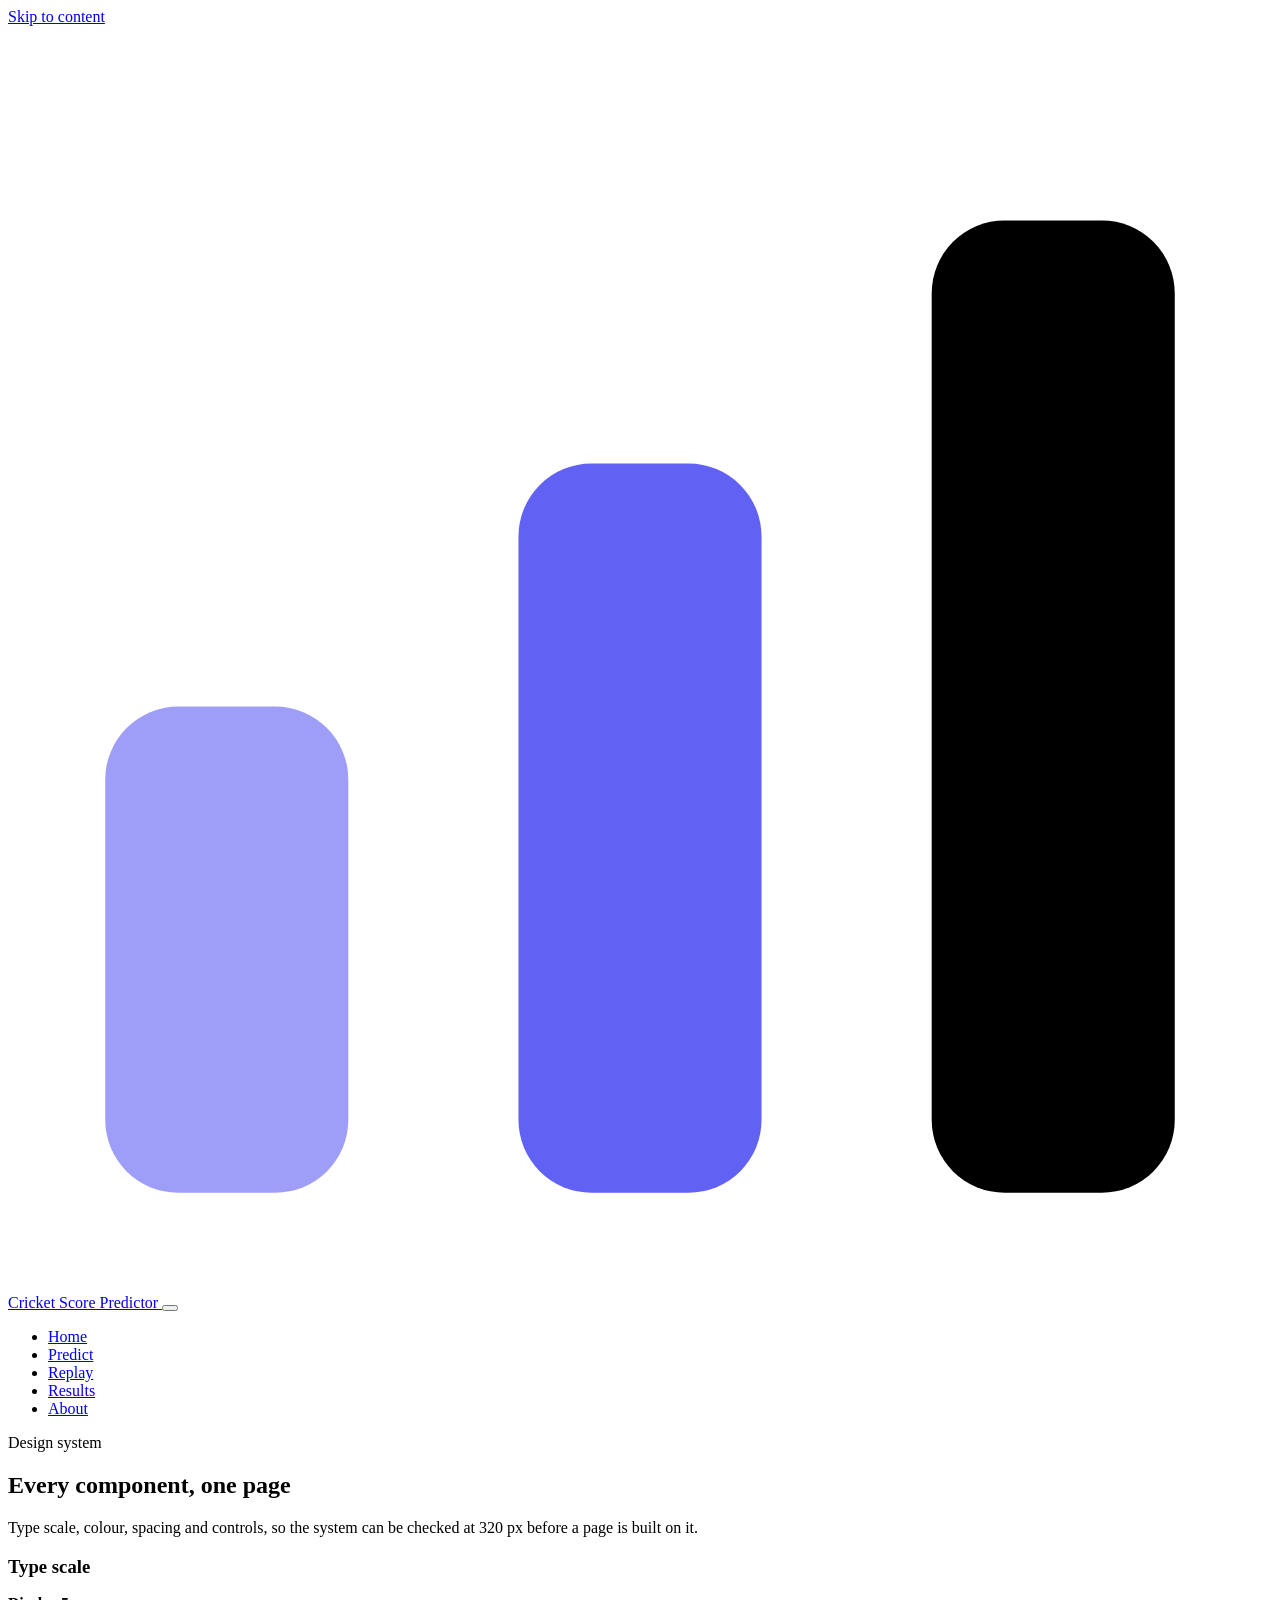
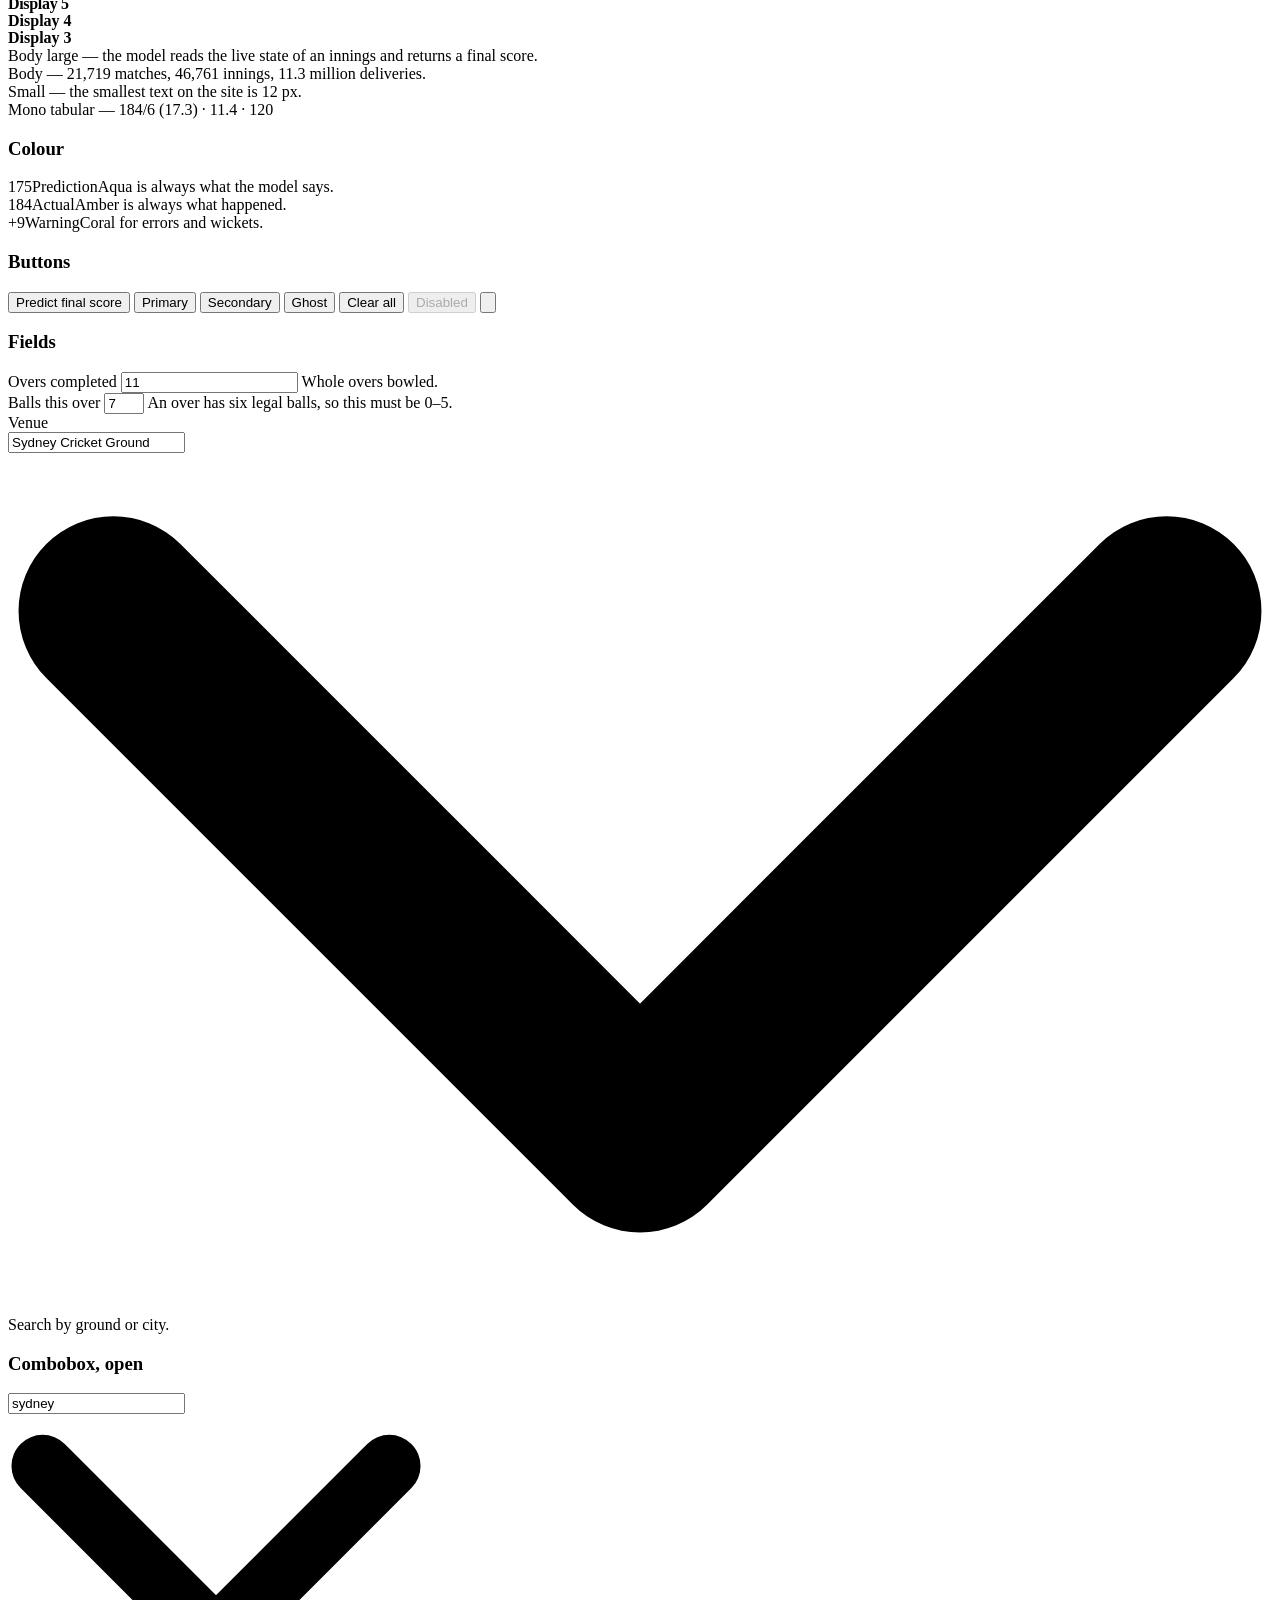
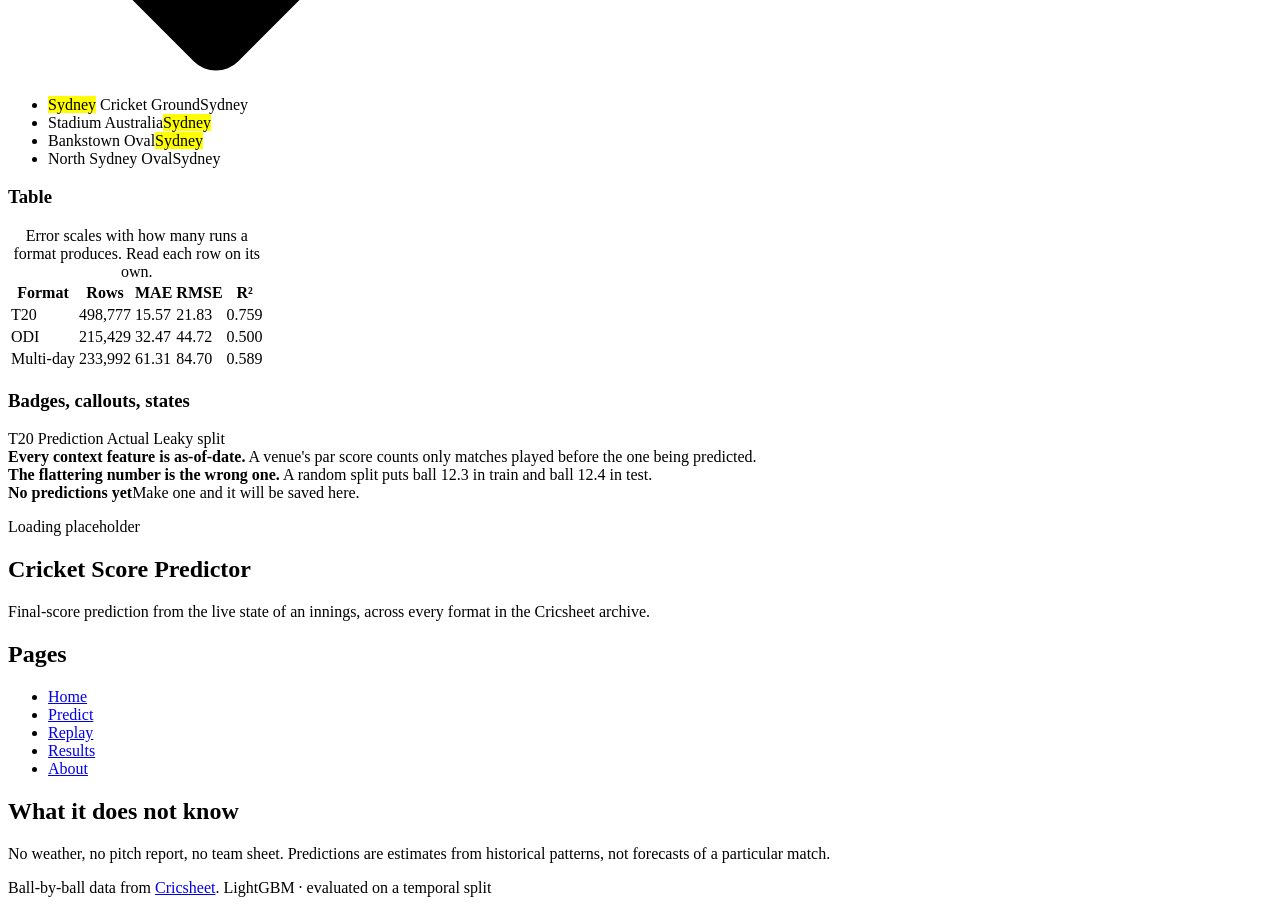
==== app/static/index.html @ 68343dd3 "feat(ui): add the home page shell and a component specimen Carries the shared header, skip link and " ====
<!doctype html>
<html lang="en">
<head>
<meta charset="utf-8">
<meta name="viewport" content="width=device-width, initial-scale=1">
<title>Cricket Score Predictor</title>
<meta name="description" content="Predict the final score of a cricket innings from its live state, across T20, ODI and multi-day formats.">
<link rel="icon" href="/favicon.svg" type="image/svg+xml">
<link rel="preconnect" href="https://fonts.googleapis.com">
<link rel="preconnect" href="https://fonts.gstatic.com" crossorigin>
<link rel="stylesheet" href="https://fonts.googleapis.com/css2?family=Archivo:wdth,wght@100..125,500..800&family=IBM+Plex+Mono:wght@400;500&family=IBM+Plex+Sans:wght@400;500;600&display=swap">
<link rel="stylesheet" href="/css/tokens.css">
<link rel="stylesheet" href="/css/base.css">
<link rel="stylesheet" href="/css/components.css">
</head>
<body class="page">

<a class="skip-link" href="#main">Skip to content</a>

<header class="site-header">
  <div class="shell site-header__inner">
    <a class="brand" href="/">
      <svg class="brand__mark" viewBox="0 0 26 26" aria-hidden="true" focusable="false">
        <rect x="2" y="14" width="5" height="10" rx="1.5" fill="currentColor" opacity=".38"/>
        <rect x="10.5" y="9" width="5" height="15" rx="1.5" fill="currentColor" opacity=".62"/>
        <rect x="19" y="4" width="5" height="20" rx="1.5" fill="var(--predict)"/>
      </svg>
      <span class="brand__text">Cricket Score Predictor</span>
    </a>

    <button class="nav-toggle" type="button" aria-expanded="false" aria-controls="site-nav" aria-label="Open menu">
      <span class="nav-toggle__bars" aria-hidden="true"><span></span><span></span><span></span></span>
    </button>

    <nav id="site-nav" class="site-nav" aria-label="Main">
      <ul class="site-nav__list">
        <li><a class="site-nav__link" href="/">Home</a></li>
        <li><a class="site-nav__link" href="/predict.html">Predict</a></li>
        <li><a class="site-nav__link" href="/replay.html">Replay</a></li>
        <li><a class="site-nav__link" href="/results.html">Results</a></li>
        <li><a class="site-nav__link" href="/about.html">About</a></li>
      </ul>
    </nav>
  </div>
</header>

<main id="main" class="page__main">

  <!-- PHASE 2 SPECIMEN.
       This block exists so the design system can be checked in a browser at
       every breakpoint before any page is built on it. Phase 3 replaces it
       with the real hero and headline metrics. -->
  <section class="band">
    <div class="shell">
      <div class="band__head">
        <span class="eyebrow">Design system</span>
        <h1>Every component, one page</h1>
        <p>Type scale, colour, spacing and controls, so the system can be checked at 320&nbsp;px before a page is built on it.</p>
      </div>

      <div class="stack--loose stack">
        <div>
          <h3>Type scale</h3>
          <div class="stack--tight stack" style="margin-top: var(--sp-4)">
            <div style="font-family: var(--font-display); font-size: var(--step-5); font-weight: 800; line-height: 1.02; letter-spacing: -0.02em">Display 5</div>
            <div style="font-family: var(--font-display); font-size: var(--step-4); font-weight: 700; line-height: 1.02">Display 4</div>
            <div style="font-family: var(--font-display); font-size: var(--step-3); font-weight: 700">Display 3</div>
            <div style="font-size: var(--step-1)">Body large — the model reads the live state of an innings and returns a final score.</div>
            <div style="font-size: var(--step-0)">Body — 21,719 matches, 46,761 innings, 11.3 million deliveries.</div>
            <div class="small faint">Small — the smallest text on the site is 12&nbsp;px.</div>
            <div class="mono num">Mono tabular — 184/6 (17.3) · 11.4 · 120</div>
          </div>
        </div>

        <div>
          <h3>Colour</h3>
          <div class="grid grid--narrow" style="margin-top: var(--sp-4)">
            <div class="card card--predict"><div class="stat stat--predict"><span class="stat__value num">175</span><span class="stat__label">Prediction</span><span class="stat__note">Aqua is always what the model says.</span></div></div>
            <div class="card card--actual"><div class="stat stat--actual"><span class="stat__value num">184</span><span class="stat__label">Actual</span><span class="stat__note">Amber is always what happened.</span></div></div>
            <div class="card card--warn"><div class="stat stat--warn"><span class="stat__value num">+9</span><span class="stat__label">Warning</span><span class="stat__note">Coral for errors and wickets.</span></div></div>
          </div>
        </div>

        <div>
          <h3>Buttons</h3>
          <div class="row" style="margin-top: var(--sp-4)">
            <button class="btn btn--primary btn--lg" type="button">Predict final score</button>
            <button class="btn btn--primary" type="button">Primary</button>
            <button class="btn btn--secondary" type="button">Secondary</button>
            <button class="btn btn--ghost" type="button">Ghost</button>
            <button class="btn btn--danger btn--sm" type="button">Clear all</button>
            <button class="btn btn--primary" type="button" disabled>Disabled</button>
            <button class="btn btn--icon" type="button" aria-label="Swap batting and bowling team">
              <svg viewBox="0 0 24 24" fill="none" stroke="currentColor" stroke-width="2" stroke-linecap="round" stroke-linejoin="round" aria-hidden="true"><path d="M7 16V4m0 0L3 8m4-4 4 4"/><path d="M17 8v12m0 0 4-4m-4 4-4-4"/></svg>
            </button>
          </div>
        </div>

        <div>
          <h3>Fields</h3>
          <div class="field-group" style="margin-top: var(--sp-4)">
            <div class="field">
              <label class="field__label" for="spec-a">Overs completed</label>
              <input class="input num" id="spec-a" type="number" value="11" min="0">
              <span class="field__hint">Whole overs bowled.</span>
            </div>
            <div class="field" data-invalid="true">
              <label class="field__label" for="spec-b">Balls this over</label>
              <input class="input num" id="spec-b" type="number" value="7" min="0" max="5" aria-describedby="spec-b-err" aria-invalid="true">
              <span class="field__error" id="spec-b-err">An over has six legal balls, so this must be 0–5.</span>
            </div>
            <div class="field">
              <label class="field__label" for="spec-c">Venue</label>
              <div class="combobox" data-open="false">
                <input class="input combobox__input" id="spec-c" type="text" value="Sydney Cricket Ground" role="combobox" aria-expanded="false" aria-controls="spec-lb" autocomplete="off">
                <span class="combobox__toggle" aria-hidden="true">
                  <svg viewBox="0 0 12 8" fill="none" stroke="currentColor" stroke-width="1.8" stroke-linecap="round" stroke-linejoin="round"><path d="m1 1.5 5 5 5-5"/></svg>
                </span>
                <ul class="combobox__listbox" id="spec-lb" role="listbox" aria-label="Venue"></ul>
              </div>
              <span class="field__hint">Search by ground or city.</span>
            </div>
          </div>
        </div>

        <div>
          <h3>Combobox, open</h3>
          <div style="max-width: 26rem; margin-top: var(--sp-4)">
            <div class="combobox" data-open="true">
              <input class="input combobox__input" type="text" value="sydney" role="combobox" aria-expanded="true" aria-controls="spec-lb2" aria-label="Venue search" autocomplete="off">
              <!-- The listbox is pinned open and in flow so the open state can
                   be inspected; that makes the container tall, so the toggle
                   is anchored to the input rather than centred on it. -->
              <span class="combobox__toggle" aria-hidden="true" style="top: 22px; transform: none">
                <svg viewBox="0 0 12 8" fill="none" stroke="currentColor" stroke-width="1.8" stroke-linecap="round" stroke-linejoin="round"><path d="m1 1.5 5 5 5-5"/></svg>
              </span>
              <ul class="combobox__listbox" id="spec-lb2" role="listbox" aria-label="Venue" style="position: static; max-height: none; box-shadow: none; margin-top: var(--sp-2)">
                <li class="combobox__option" role="option" aria-selected="true" data-active="true"><span><mark>Sydney</mark> Cricket Ground</span><span class="combobox__meta">Sydney</span></li>
                <li class="combobox__option" role="option" aria-selected="false"><span>Stadium Australia</span><span class="combobox__meta"><mark>Sydney</mark></span></li>
                <li class="combobox__option" role="option" aria-selected="false"><span>Bankstown Oval</span><span class="combobox__meta"><mark>Sydney</mark></span></li>
                <li class="combobox__option" role="option" aria-selected="false"><span>North Sydney Oval</span><span class="combobox__meta">Sydney</span></li>
              </ul>
            </div>
          </div>
        </div>

        <div>
          <h3>Table</h3>
          <div class="table-wrap" style="margin-top: var(--sp-4)">
            <div class="scroll-x">
              <table class="data">
                <caption>Error scales with how many runs a format produces. Read each row on its own.</caption>
                <thead><tr><th scope="col">Format</th><th scope="col" class="n">Rows</th><th scope="col" class="n">MAE</th><th scope="col" class="n">RMSE</th><th scope="col" class="n">R²</th></tr></thead>
                <tbody>
                  <tr><td>T20</td><td class="n">498,777</td><td class="n">15.57</td><td class="n">21.83</td><td class="n">0.759</td></tr>
                  <tr><td>ODI</td><td class="n">215,429</td><td class="n">32.47</td><td class="n">44.72</td><td class="n">0.500</td></tr>
                  <tr><td>Multi-day</td><td class="n">233,992</td><td class="n">61.31</td><td class="n">84.70</td><td class="n">0.589</td></tr>
                </tbody>
              </table>
            </div>
          </div>
        </div>

        <div>
          <h3>Badges, callouts, states</h3>
          <div class="row" style="margin-top: var(--sp-4)">
            <span class="badge">T20</span>
            <span class="badge badge--predict">Prediction</span>
            <span class="badge badge--actual">Actual</span>
            <span class="badge badge--warn">Leaky split</span>
          </div>
          <div class="stack" style="margin-top: var(--sp-4)">
            <div class="callout"><strong>Every context feature is as-of-date.</strong> A venue's par score counts only matches played before the one being predicted.</div>
            <div class="callout callout--warn"><strong>The flattering number is the wrong one.</strong> A random split puts ball 12.3 in train and ball 12.4 in test.</div>
            <div class="empty-state"><strong>No predictions yet</strong>Make one and it will be saved here.</div>
            <p class="skeleton" style="max-width: 22rem">Loading placeholder</p>
          </div>
        </div>
      </div>
    </div>
  </section>

</main>

<footer class="site-footer">
  <div class="shell">
    <div class="site-footer__grid">
      <div>
        <h2>Cricket Score Predictor</h2>
        <p>Final-score prediction from the live state of an innings, across every format in the Cricsheet archive.</p>
      </div>
      <div>
        <h2>Pages</h2>
        <ul>
          <li><a href="/">Home</a></li>
          <li><a href="/predict.html">Predict</a></li>
          <li><a href="/replay.html">Replay</a></li>
          <li><a href="/results.html">Results</a></li>
          <li><a href="/about.html">About</a></li>
        </ul>
      </div>
      <div>
        <h2>What it does not know</h2>
        <p>No weather, no pitch report, no team sheet. Predictions are estimates from historical patterns, not forecasts of a particular match.</p>
      </div>
    </div>
    <div class="site-footer__base">
      <span>Ball-by-ball data from <a href="https://cricsheet.org" rel="noreferrer noopener">Cricsheet</a>.</span>
      <span>LightGBM · evaluated on a temporal split</span>
    </div>
  </div>
</footer>

<script src="/js/nav.js"></script>
</body>
</html>
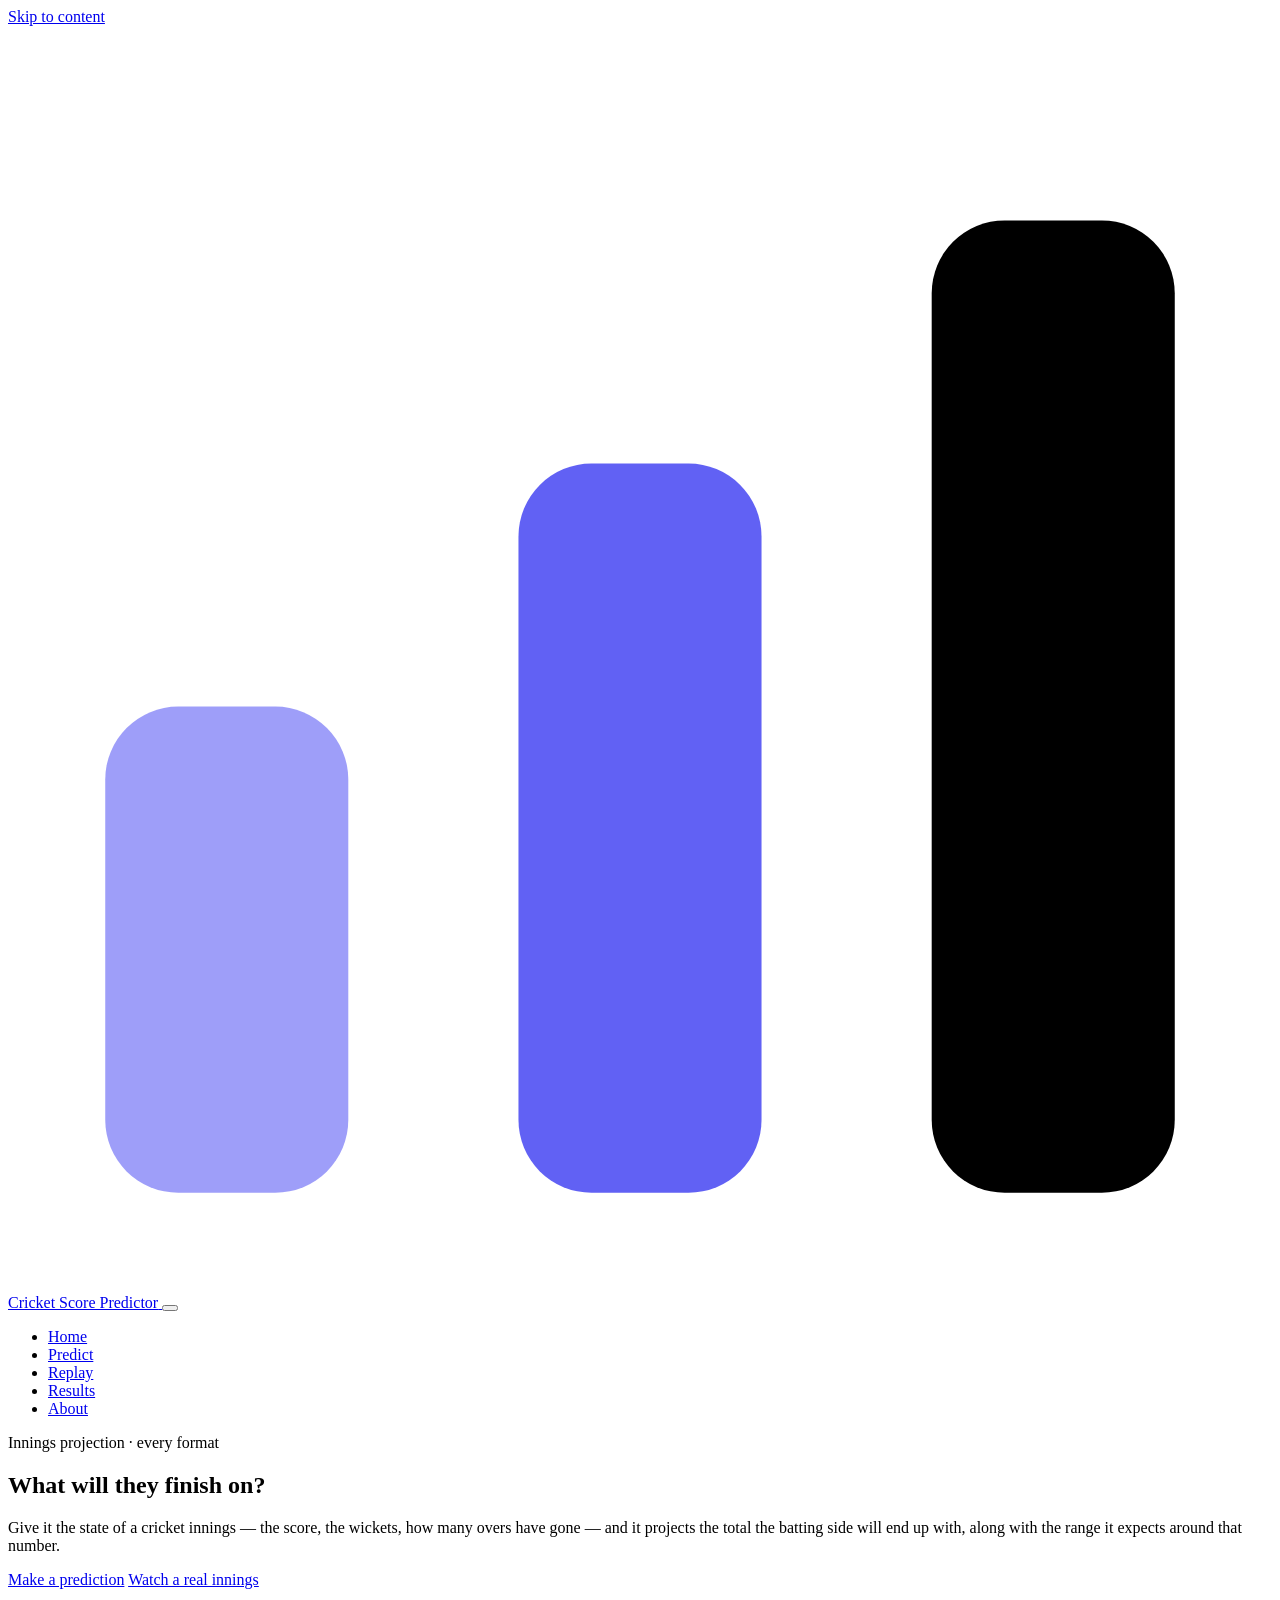
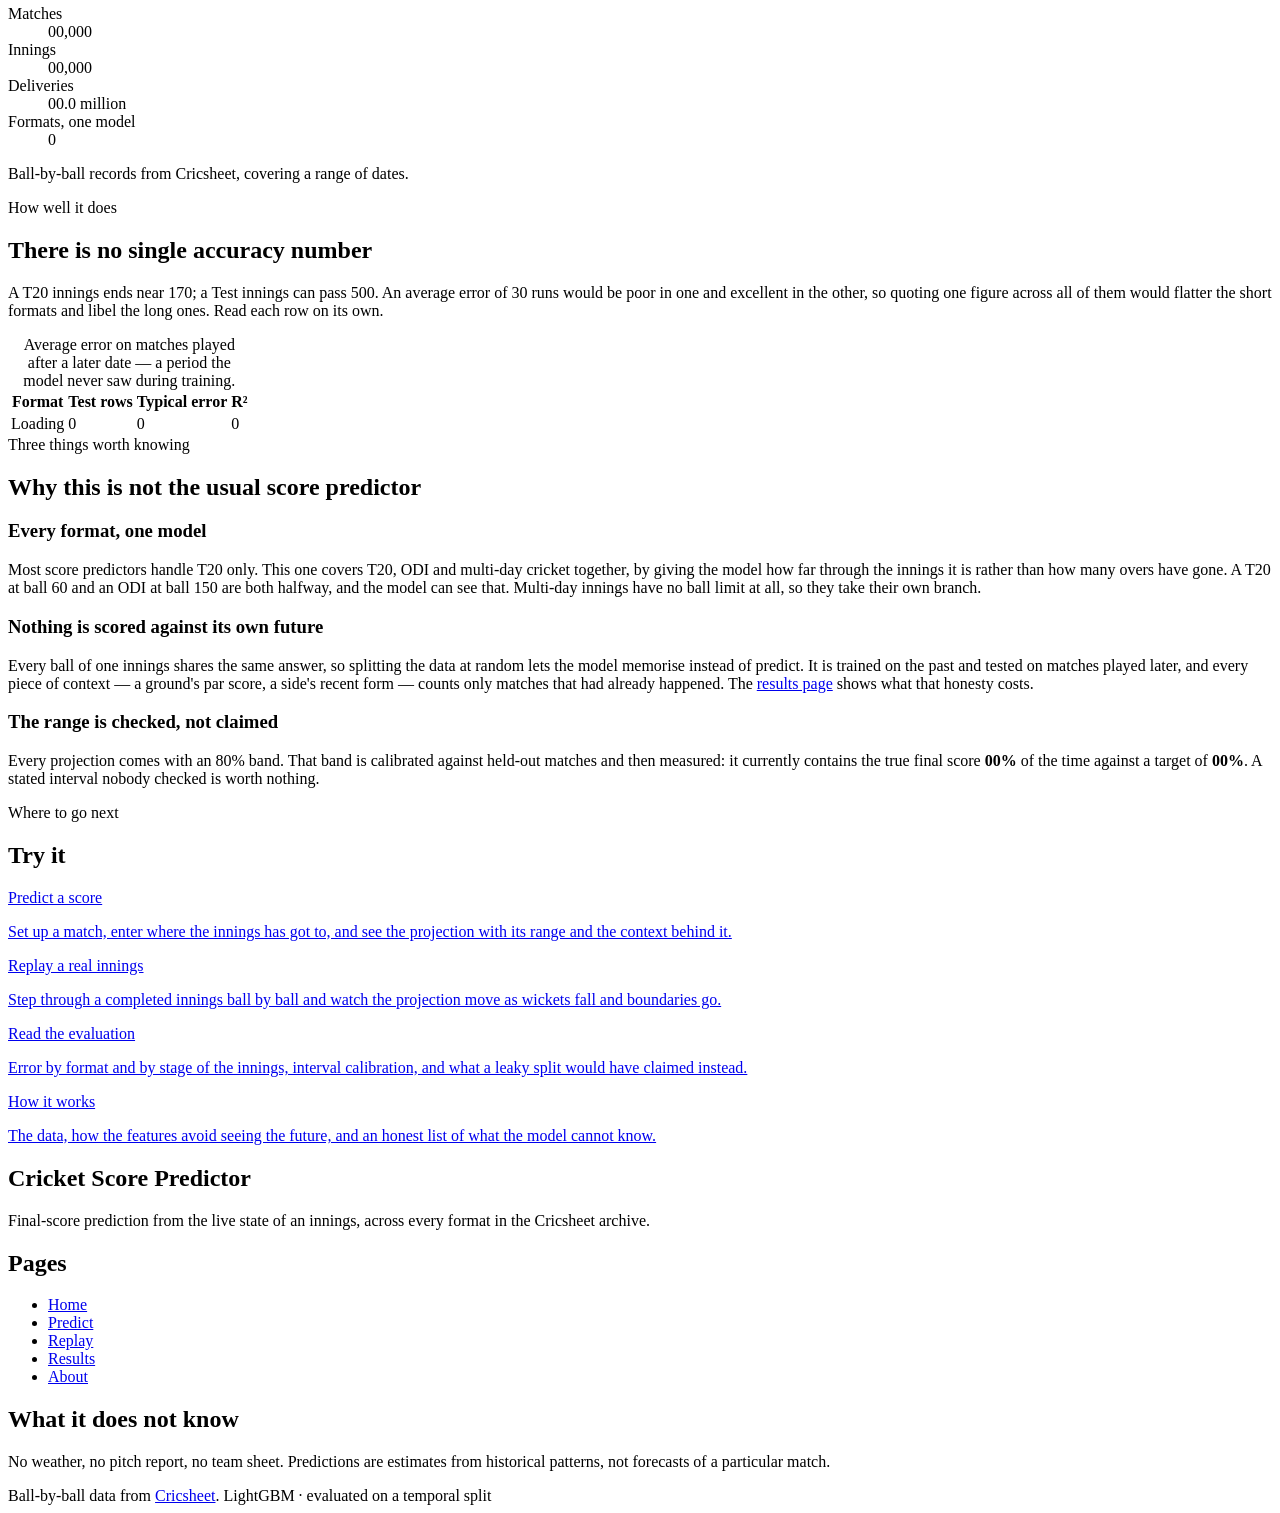
==== commit 2c2bb06f: "feat(home): build the real home page over the design system Replaces the phase 2 component specimen." ====
--- a/app/static/index.html
+++ b/app/static/index.html
@@ -4,7 +4,7 @@
 <meta charset="utf-8">
 <meta name="viewport" content="width=device-width, initial-scale=1">
 <title>Cricket Score Predictor</title>
-<meta name="description" content="Predict the final score of a cricket innings from its live state, across T20, ODI and multi-day formats.">
+<meta name="description" content="Tell it where a cricket innings has got to and it projects the final score, with the range it expects around it. One model across T20, ODI and multi-day cricket.">
 <link rel="icon" href="/favicon.svg" type="image/svg+xml">
 <link rel="preconnect" href="https://fonts.googleapis.com">
 <link rel="preconnect" href="https://fonts.gstatic.com" crossorigin>
@@ -46,136 +46,216 @@
 
 <main id="main" class="page__main">
 
-  <!-- PHASE 2 SPECIMEN.
-       This block exists so the design system can be checked in a browser at
-       every breakpoint before any page is built on it. Phase 3 replaces it
-       with the real hero and headline metrics. -->
+  <!-- ================= HERO ================= -->
+  <section class="band hero">
+    <div class="shell hero__grid">
+      <div>
+        <span class="eyebrow">Innings projection · every format</span>
+        <h1 class="hero__title">What will they finish&nbsp;on?</h1>
+        <p class="hero__lede">
+          Give it the state of a cricket innings — the score, the wickets, how
+          many overs have gone — and it projects the total the batting side
+          will end up with, along with the range it expects around that number.
+        </p>
+        <div class="row hero__actions">
+          <a class="btn btn--primary btn--lg" href="/predict.html">Make a prediction</a>
+          <a class="btn btn--secondary btn--lg" href="/replay.html">Watch a real innings</a>
+        </div>
+      </div>
+
+      <!-- A live call to the same endpoint the prediction page uses. The match
+           state is an illustration; the projection is not. -->
+      <div class="card card--predict" data-example hidden>
+        <!-- Every value below is written by home.js from the same object it
+             posts to /api/predict, so the caption cannot describe a different
+             match from the one that produced the number. -->
+        <div class="row row--between" style="margin-bottom: var(--sp-4)">
+          <span class="badge badge--predict">Worked example</span>
+          <span class="scoreline small" data-fill="ex-teams">—</span>
+        </div>
+
+        <p class="scoreline" style="font-size: var(--step-2)">
+          <b data-fill="ex-state">—</b> <span data-fill="ex-overs">—</span>
+        </p>
+        <p class="small faint" style="margin-top: var(--sp-1)" data-fill="ex-where">—</p>
+
+        <p class="score__caption" style="margin-top: var(--sp-5)">Projected final score</p>
+        <strong class="score" data-fill="ex-score">—</strong>
+
+        <figure class="rail">
+          <div class="rail__scale" role="img"
+               aria-label="The projected score sits inside an eighty per cent interval, shown against a flat run-rate extrapolation.">
+            <div class="rail__band"></div>
+            <div class="rail__naive"></div>
+            <div class="rail__point"></div>
+          </div>
+          <div class="rail__ends">
+            <span data-fill="ex-min">—</span>
+            <span data-fill="ex-max">—</span>
+          </div>
+          <figcaption class="rail__legend">
+            <span class="rail__key">Projection <b data-fill="ex-score">—</b></span>
+            <span class="rail__key rail__key--band"><span data-fill="nominal">—</span> band <b data-fill="ex-low">—</b>–<b data-fill="ex-high">—</b></span>
+            <span class="rail__key rail__key--naive">At the current rate <b data-fill="ex-naive">—</b></span>
+          </figcaption>
+        </figure>
+
+        <hr class="divider" style="margin-block: var(--sp-5)">
+
+        <dl class="facts facts--tight">
+          <div><dt class="stat__label">Run rate</dt><dd class="num" data-fill="ex-crr">—</dd></div>
+          <div><dt class="stat__label">Balls left</dt><dd class="num" data-fill="ex-balls">—</dd></div>
+          <div><dt class="stat__label">Venue par</dt><dd class="num" data-fill="ex-par">—</dd></div>
+        </dl>
+      </div>
+
+      <p class="callout callout--warn" data-example-failed hidden>
+        The worked example could not be produced right now. The prediction tool
+        still works — <a href="/predict.html">try it directly</a>.
+      </p>
+    </div>
+  </section>
+
+  <!-- ================= SCALE ================= -->
+  <section class="band band--tight band--deep">
+    <div class="shell">
+      <dl class="facts">
+        <div>
+          <dt class="stat__label">Matches</dt>
+          <dd class="stat__value num skeleton" data-fill="matches">00,000</dd>
+        </div>
+        <div>
+          <dt class="stat__label">Innings</dt>
+          <dd class="stat__value num skeleton" data-fill="innings">00,000</dd>
+        </div>
+        <div>
+          <dt class="stat__label">Deliveries</dt>
+          <dd class="stat__value num skeleton" data-fill="deliveries">00.0 million</dd>
+        </div>
+        <div>
+          <dt class="stat__label">Formats, one model</dt>
+          <dd class="stat__value num skeleton" data-fill="formats">0</dd>
+        </div>
+      </dl>
+      <p class="small faint" style="margin-top: var(--sp-4)">
+        Ball-by-ball records from Cricsheet, <span class="skeleton" data-fill="date-range">covering a range of dates</span>.
+      </p>
+      <p class="callout callout--warn" data-error hidden style="margin-top: var(--sp-4)"></p>
+    </div>
+  </section>
+
+  <!-- ================= HOW WELL ================= -->
   <section class="band">
     <div class="shell">
       <div class="band__head">
-        <span class="eyebrow">Design system</span>
-        <h1>Every component, one page</h1>
-        <p>Type scale, colour, spacing and controls, so the system can be checked at 320&nbsp;px before a page is built on it.</p>
-      </div>
-
-      <div class="stack--loose stack">
-        <div>
-          <h3>Type scale</h3>
-          <div class="stack--tight stack" style="margin-top: var(--sp-4)">
-            <div style="font-family: var(--font-display); font-size: var(--step-5); font-weight: 800; line-height: 1.02; letter-spacing: -0.02em">Display 5</div>
-            <div style="font-family: var(--font-display); font-size: var(--step-4); font-weight: 700; line-height: 1.02">Display 4</div>
-            <div style="font-family: var(--font-display); font-size: var(--step-3); font-weight: 700">Display 3</div>
-            <div style="font-size: var(--step-1)">Body large — the model reads the live state of an innings and returns a final score.</div>
-            <div style="font-size: var(--step-0)">Body — 21,719 matches, 46,761 innings, 11.3 million deliveries.</div>
-            <div class="small faint">Small — the smallest text on the site is 12&nbsp;px.</div>
-            <div class="mono num">Mono tabular — 184/6 (17.3) · 11.4 · 120</div>
-          </div>
-        </div>
-
-        <div>
-          <h3>Colour</h3>
-          <div class="grid grid--narrow" style="margin-top: var(--sp-4)">
-            <div class="card card--predict"><div class="stat stat--predict"><span class="stat__value num">175</span><span class="stat__label">Prediction</span><span class="stat__note">Aqua is always what the model says.</span></div></div>
-            <div class="card card--actual"><div class="stat stat--actual"><span class="stat__value num">184</span><span class="stat__label">Actual</span><span class="stat__note">Amber is always what happened.</span></div></div>
-            <div class="card card--warn"><div class="stat stat--warn"><span class="stat__value num">+9</span><span class="stat__label">Warning</span><span class="stat__note">Coral for errors and wickets.</span></div></div>
-          </div>
-        </div>
-
-        <div>
-          <h3>Buttons</h3>
-          <div class="row" style="margin-top: var(--sp-4)">
-            <button class="btn btn--primary btn--lg" type="button">Predict final score</button>
-            <button class="btn btn--primary" type="button">Primary</button>
-            <button class="btn btn--secondary" type="button">Secondary</button>
-            <button class="btn btn--ghost" type="button">Ghost</button>
-            <button class="btn btn--danger btn--sm" type="button">Clear all</button>
-            <button class="btn btn--primary" type="button" disabled>Disabled</button>
-            <button class="btn btn--icon" type="button" aria-label="Swap batting and bowling team">
-              <svg viewBox="0 0 24 24" fill="none" stroke="currentColor" stroke-width="2" stroke-linecap="round" stroke-linejoin="round" aria-hidden="true"><path d="M7 16V4m0 0L3 8m4-4 4 4"/><path d="M17 8v12m0 0 4-4m-4 4-4-4"/></svg>
-            </button>
-          </div>
-        </div>
-
-        <div>
-          <h3>Fields</h3>
-          <div class="field-group" style="margin-top: var(--sp-4)">
-            <div class="field">
-              <label class="field__label" for="spec-a">Overs completed</label>
-              <input class="input num" id="spec-a" type="number" value="11" min="0">
-              <span class="field__hint">Whole overs bowled.</span>
-            </div>
-            <div class="field" data-invalid="true">
-              <label class="field__label" for="spec-b">Balls this over</label>
-              <input class="input num" id="spec-b" type="number" value="7" min="0" max="5" aria-describedby="spec-b-err" aria-invalid="true">
-              <span class="field__error" id="spec-b-err">An over has six legal balls, so this must be 0–5.</span>
-            </div>
-            <div class="field">
-              <label class="field__label" for="spec-c">Venue</label>
-              <div class="combobox" data-open="false">
-                <input class="input combobox__input" id="spec-c" type="text" value="Sydney Cricket Ground" role="combobox" aria-expanded="false" aria-controls="spec-lb" autocomplete="off">
-                <span class="combobox__toggle" aria-hidden="true">
-                  <svg viewBox="0 0 12 8" fill="none" stroke="currentColor" stroke-width="1.8" stroke-linecap="round" stroke-linejoin="round"><path d="m1 1.5 5 5 5-5"/></svg>
-                </span>
-                <ul class="combobox__listbox" id="spec-lb" role="listbox" aria-label="Venue"></ul>
-              </div>
-              <span class="field__hint">Search by ground or city.</span>
-            </div>
-          </div>
-        </div>
-
-        <div>
-          <h3>Combobox, open</h3>
-          <div style="max-width: 26rem; margin-top: var(--sp-4)">
-            <div class="combobox" data-open="true">
-              <input class="input combobox__input" type="text" value="sydney" role="combobox" aria-expanded="true" aria-controls="spec-lb2" aria-label="Venue search" autocomplete="off">
-              <!-- The listbox is pinned open and in flow so the open state can
-                   be inspected; that makes the container tall, so the toggle
-                   is anchored to the input rather than centred on it. -->
-              <span class="combobox__toggle" aria-hidden="true" style="top: 22px; transform: none">
-                <svg viewBox="0 0 12 8" fill="none" stroke="currentColor" stroke-width="1.8" stroke-linecap="round" stroke-linejoin="round"><path d="m1 1.5 5 5 5-5"/></svg>
-              </span>
-              <ul class="combobox__listbox" id="spec-lb2" role="listbox" aria-label="Venue" style="position: static; max-height: none; box-shadow: none; margin-top: var(--sp-2)">
-                <li class="combobox__option" role="option" aria-selected="true" data-active="true"><span><mark>Sydney</mark> Cricket Ground</span><span class="combobox__meta">Sydney</span></li>
-                <li class="combobox__option" role="option" aria-selected="false"><span>Stadium Australia</span><span class="combobox__meta"><mark>Sydney</mark></span></li>
-                <li class="combobox__option" role="option" aria-selected="false"><span>Bankstown Oval</span><span class="combobox__meta"><mark>Sydney</mark></span></li>
-                <li class="combobox__option" role="option" aria-selected="false"><span>North Sydney Oval</span><span class="combobox__meta">Sydney</span></li>
-              </ul>
-            </div>
-          </div>
-        </div>
-
-        <div>
-          <h3>Table</h3>
-          <div class="table-wrap" style="margin-top: var(--sp-4)">
-            <div class="scroll-x">
-              <table class="data">
-                <caption>Error scales with how many runs a format produces. Read each row on its own.</caption>
-                <thead><tr><th scope="col">Format</th><th scope="col" class="n">Rows</th><th scope="col" class="n">MAE</th><th scope="col" class="n">RMSE</th><th scope="col" class="n">R²</th></tr></thead>
-                <tbody>
-                  <tr><td>T20</td><td class="n">498,777</td><td class="n">15.57</td><td class="n">21.83</td><td class="n">0.759</td></tr>
-                  <tr><td>ODI</td><td class="n">215,429</td><td class="n">32.47</td><td class="n">44.72</td><td class="n">0.500</td></tr>
-                  <tr><td>Multi-day</td><td class="n">233,992</td><td class="n">61.31</td><td class="n">84.70</td><td class="n">0.589</td></tr>
-                </tbody>
-              </table>
-            </div>
-          </div>
-        </div>
-
-        <div>
-          <h3>Badges, callouts, states</h3>
-          <div class="row" style="margin-top: var(--sp-4)">
-            <span class="badge">T20</span>
-            <span class="badge badge--predict">Prediction</span>
-            <span class="badge badge--actual">Actual</span>
-            <span class="badge badge--warn">Leaky split</span>
-          </div>
-          <div class="stack" style="margin-top: var(--sp-4)">
-            <div class="callout"><strong>Every context feature is as-of-date.</strong> A venue's par score counts only matches played before the one being predicted.</div>
-            <div class="callout callout--warn"><strong>The flattering number is the wrong one.</strong> A random split puts ball 12.3 in train and ball 12.4 in test.</div>
-            <div class="empty-state"><strong>No predictions yet</strong>Make one and it will be saved here.</div>
-            <p class="skeleton" style="max-width: 22rem">Loading placeholder</p>
-          </div>
-        </div>
+        <span class="eyebrow">How well it does</span>
+        <h2>There is no single accuracy number</h2>
+        <p>
+          A T20 innings ends near 170; a Test innings can pass 500. An average
+          error of 30 runs would be poor in one and excellent in the other, so
+          quoting one figure across all of them would flatter the short formats
+          and libel the long ones. Read each row on its own.
+        </p>
+      </div>
+
+      <div class="table-wrap" style="max-width: 46rem">
+        <div class="scroll-x">
+          <table class="data">
+            <caption>
+              Average error on matches played after
+              <span class="skeleton" data-fill="test-start">a later date</span> —
+              a period the model never saw during training.
+            </caption>
+            <thead>
+              <tr>
+                <th scope="col">Format</th>
+                <th scope="col" class="n">Test rows</th>
+                <th scope="col" class="n">Typical error</th>
+                <th scope="col" class="n">R²</th>
+              </tr>
+            </thead>
+            <tbody data-format-rows>
+              <tr><td class="skeleton">Loading</td><td class="n skeleton">0</td><td class="n skeleton">0</td><td class="n skeleton">0</td></tr>
+            </tbody>
+          </table>
+        </div>
+      </div>
+    </div>
+  </section>
+
+  <!-- ================= WHAT MAKES IT UNUSUAL ================= -->
+  <section class="band band--deep">
+    <div class="shell">
+      <div class="band__head">
+        <span class="eyebrow">Three things worth knowing</span>
+        <h2>Why this is not the usual score predictor</h2>
+      </div>
+
+      <div class="grid grid--2">
+        <article class="card card--predict">
+          <h3 class="card__title">Every format, one model</h3>
+          <p class="card__body">
+            Most score predictors handle T20 only. This one covers T20, ODI and
+            multi-day cricket together, by giving the model how far through the
+            innings it is rather than how many overs have gone. A T20 at ball 60
+            and an ODI at ball 150 are both halfway, and the model can see that.
+            Multi-day innings have no ball limit at all, so they take their own
+            branch.
+          </p>
+        </article>
+
+        <article class="card card--predict">
+          <h3 class="card__title">Nothing is scored against its own future</h3>
+          <p class="card__body">
+            Every ball of one innings shares the same answer, so splitting the
+            data at random lets the model memorise instead of predict. It is
+            trained on the past and tested on matches played later, and every
+            piece of context — a ground's par score, a side's recent form —
+            counts only matches that had already happened. The
+            <a href="/results.html">results page</a> shows what that honesty
+            costs.
+          </p>
+        </article>
+
+        <article class="card card--predict">
+          <h3 class="card__title">The range is checked, not claimed</h3>
+          <p class="card__body">
+            Every projection comes with an 80% band. That band is calibrated
+            against held-out matches and then measured: it currently contains
+            the true final score
+            <b data-fill="coverage" class="skeleton">00%</b> of the time
+            against a target of <b data-fill="nominal" class="skeleton">00%</b>.
+            A stated interval nobody checked is worth nothing.
+          </p>
+        </article>
+      </div>
+    </div>
+  </section>
+
+  <!-- ================= CTA ================= -->
+  <section class="band">
+    <div class="shell">
+      <div class="band__head">
+        <span class="eyebrow">Where to go next</span>
+        <h2>Try it</h2>
+      </div>
+      <div class="grid grid--2">
+        <a class="link-card" href="/predict.html">
+          <span class="link-card__title">Predict a score</span>
+          <p>Set up a match, enter where the innings has got to, and see the projection with its range and the context behind it.</p>
+        </a>
+        <a class="link-card" href="/replay.html">
+          <span class="link-card__title">Replay a real innings</span>
+          <p>Step through a completed innings ball by ball and watch the projection move as wickets fall and boundaries go.</p>
+        </a>
+        <a class="link-card" href="/results.html">
+          <span class="link-card__title">Read the evaluation</span>
+          <p>Error by format and by stage of the innings, interval calibration, and what a leaky split would have claimed instead.</p>
+        </a>
+        <a class="link-card" href="/about.html">
+          <span class="link-card__title">How it works</span>
+          <p>The data, how the features avoid seeing the future, and an honest list of what the model cannot know.</p>
+        </a>
       </div>
     </div>
   </section>
@@ -212,5 +292,7 @@
 </footer>
 
 <script src="/js/nav.js"></script>
+<script src="/js/api.js"></script>
+<script src="/js/home.js"></script>
 </body>
 </html>
